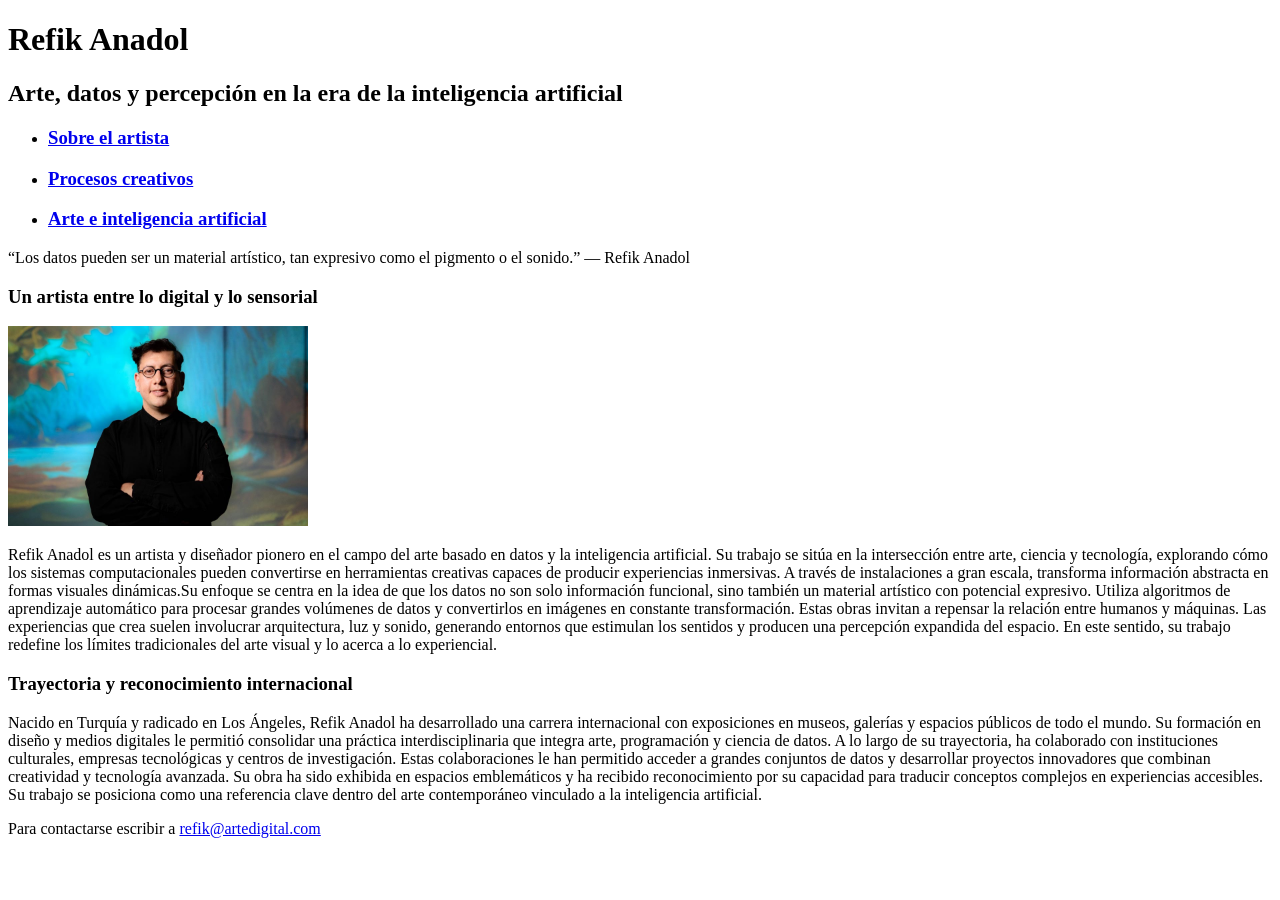
==== index.html @ 5818d804 "archivos y todos los html Se agregaron los html ia y procesos y se les hizo la estructura a todos es" ====
<!DOCTYPE html>
<html lang="es">
    <head>
        <meta charset="UTF-8">
        <title>Artista</title>
        <link rel="stylesheet" href="css/estilos.css">
        <link rel="stylesheet" href="https://fonts.google.com/specimen/Lato">
    </head>
    <body>
        <div id="contenedor">
        <header>
            <h1>Refik Anadol</h1>
            <h2>Arte, datos y percepción en la era de la inteligencia artificial</h2>
            <nav>
                <ul>
                    <li><a href="index.html"><h3>Sobre el artista</h3></a></li>
                    <li><a href="procesos.html"><h3>Procesos creativos</h3></a></li>
                    <li><a href="ia.html"><h3>Arte e inteligencia artificial</h3></a></li>
                </ul>
            </nav>
        </header>
        <main>
            <aside>“Los datos pueden ser un material artístico, tan expresivo como el pigmento o el sonido.” — <span>Refik Anadol</span></aside>
            <section>
                <h3>Un artista entre lo digital y lo sensorial</h3>
                <img src="img/anadol-1.jpg" alt="Fotografia de anadol" width="300">
                <p><span>Refik Anadol</span> es un artista y diseñador pionero en el campo del arte basado en datos y la inteligencia artificial. Su trabajo se sitúa en la intersección entre arte, ciencia y tecnología, explorando cómo los sistemas computacionales pueden convertirse en herramientas creativas capaces de producir experiencias inmersivas. A través de instalaciones a gran escala, transforma información abstracta en formas visuales dinámicas.Su enfoque se centra en la idea de que los datos no son solo información funcional, sino también un material artístico con potencial expresivo. Utiliza algoritmos de aprendizaje automático para procesar grandes volúmenes de datos y convertirlos en imágenes en constante transformación. Estas obras invitan a repensar la relación entre humanos y máquinas.
                Las experiencias que crea suelen involucrar arquitectura, luz y sonido, generando entornos que estimulan los sentidos y producen una percepción expandida del espacio. En este sentido, su trabajo redefine los límites tradicionales del arte visual y lo acerca a lo experiencial.</p>
        <article>
            <h3>Trayectoria y reconocimiento internacional</h3>
            <p>Nacido en Turquía y radicado en Los Ángeles, Refik Anadol ha desarrollado una carrera internacional con exposiciones en museos, galerías y espacios públicos de todo el mundo. Su formación en diseño y medios digitales le permitió consolidar una práctica interdisciplinaria que integra arte, programación y ciencia de datos.
            A lo largo de su trayectoria, ha colaborado con instituciones culturales, empresas tecnológicas y centros de investigación. Estas colaboraciones le han permitido acceder a grandes conjuntos de datos y desarrollar proyectos innovadores que combinan creatividad y tecnología avanzada.
            Su obra ha sido exhibida en espacios emblemáticos y ha recibido reconocimiento por su capacidad para traducir conceptos complejos en experiencias accesibles. Su trabajo se posiciona como una referencia clave dentro del arte contemporáneo vinculado a la inteligencia artificial.</p>
        </article>
        </section>
        </main>
        <footer>
            <adress>
                Para contactarse escribir a <a href="mailto:refik@artedigital.com">refik@artedigital.com</a>
            </adress>
        </footer>
    </div>
    </body>
</html>
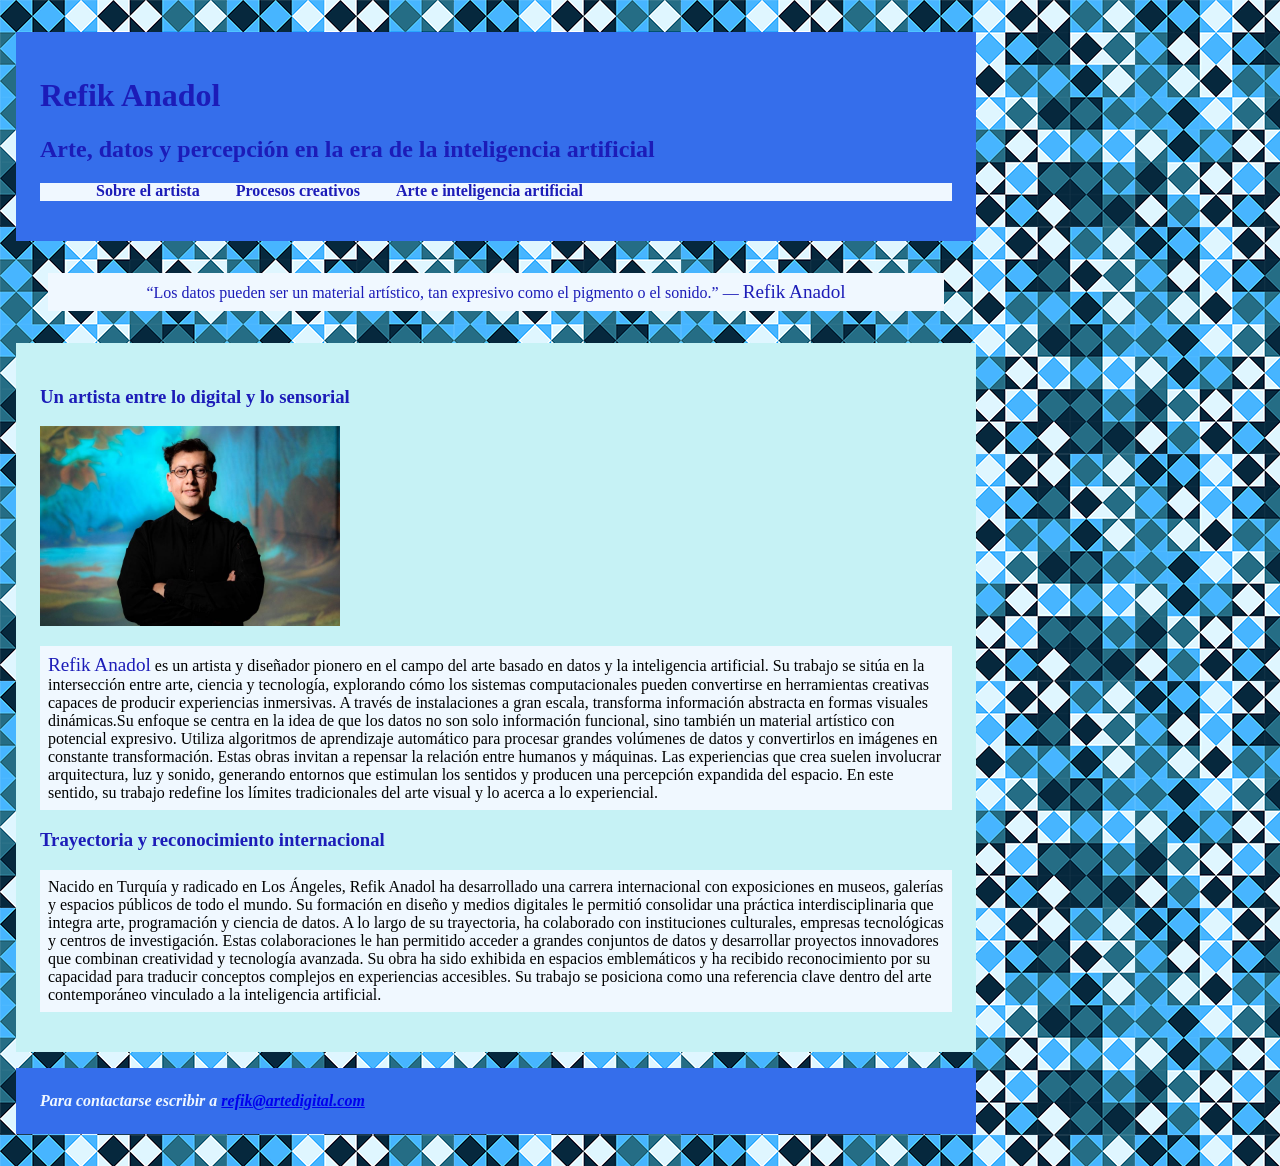
==== commit bf8b374a: "Corrección errores Eliminé los h3 de as listas al no tener caracter semántico. También cambié <adres" ====
--- a/index.html
+++ b/index.html
@@ -4,7 +4,9 @@
         <meta charset="UTF-8">
         <title>Artista</title>
         <link rel="stylesheet" href="css/estilos.css">
-        <link rel="stylesheet" href="https://fonts.google.com/specimen/Lato">
+        <link rel="preconnect" href="https://fonts.googleapis.com">
+        <link rel="preconnect" href="https://fonts.gstatic.com" crossorigin>
+        <link href="https://fonts.googleapis.com/css2?family=Lato:ital,wght@0,100;0,300;0,400;0,700;0,900;1,100;1,300;1,400;1,700;1,900&display=swap" rel="stylesheet">
     </head>
     <body>
         <div id="contenedor">
@@ -13,9 +15,9 @@
             <h2>Arte, datos y percepción en la era de la inteligencia artificial</h2>
             <nav>
                 <ul>
-                    <li><a href="index.html"><h3>Sobre el artista</h3></a></li>
-                    <li><a href="procesos.html"><h3>Procesos creativos</h3></a></li>
-                    <li><a href="ia.html"><h3>Arte e inteligencia artificial</h3></a></li>
+                    <li><a href="index.html">Sobre el artista</a></li>
+                    <li><a href="procesos.html">Procesos creativos</a></li>
+                    <li><a href="ia.html">Arte e inteligencia artificial</a></li>
                 </ul>
             </nav>
         </header>
@@ -35,9 +37,9 @@
         </section>
         </main>
         <footer>
-            <adress>
+            <address>
                 Para contactarse escribir a <a href="mailto:refik@artedigital.com">refik@artedigital.com</a>
-            </adress>
+            </address>
         </footer>
     </div>
     </body>
--- a/css/estilos.css
+++ b/css/estilos.css
@@ -0,0 +1,71 @@
+#contenedor {
+    width: 100%;
+    max-width: 960px;
+    font-family: Georgia, 'Times New Roman', Times, serif;
+    color: aliceblue;
+}
+body {
+    background-image: url(../img/fondo.png);
+    margin: 0;
+    padding: 1rem;
+}
+section{
+    background-color: rgb(198, 242, 245);
+    padding: 1.5rem;
+}
+section p,li{
+    color: black;
+}
+h1, h2, h3 {
+    font-family: 'Lato', serif;
+    color: rgb(28, 28, 184);
+}
+span{
+    font-size: larger;
+    color: rgb(28, 28, 184);
+}
+header, footer{
+    background-color: rgb(53, 110, 235);
+    color:aliceblue;
+    font-weight: bold;
+    padding: 1.5rem;
+    margin-bottom:1rem;
+    margin-top: 1rem;
+}
+aside{
+    margin:2rem;
+    color: rgb(28, 28, 184);
+    background-color: aliceblue;
+    padding:0.5rem;
+    text-align: center;
+}
+main p{
+    background-color: aliceblue;
+    padding: 0.5rem;
+}
+
+nav{
+    background-color: aliceblue;
+}
+nav ul li{
+    display: inline-block;
+    list-style-type: none;
+}
+nav a:link {
+	color: rgb(28, 28, 184);
+}
+nav a:visited {
+	color: rgb(221, 202, 31);
+}
+nav a:hover {
+	color: rgb(57, 219, 224);
+}
+nav a:active {
+	color: rgb(57, 219, 224);
+}
+nav a {
+    font-weight: bold;
+	padding: 0.4em 1em;
+	text-align: center;
+	text-decoration: none;
+}
